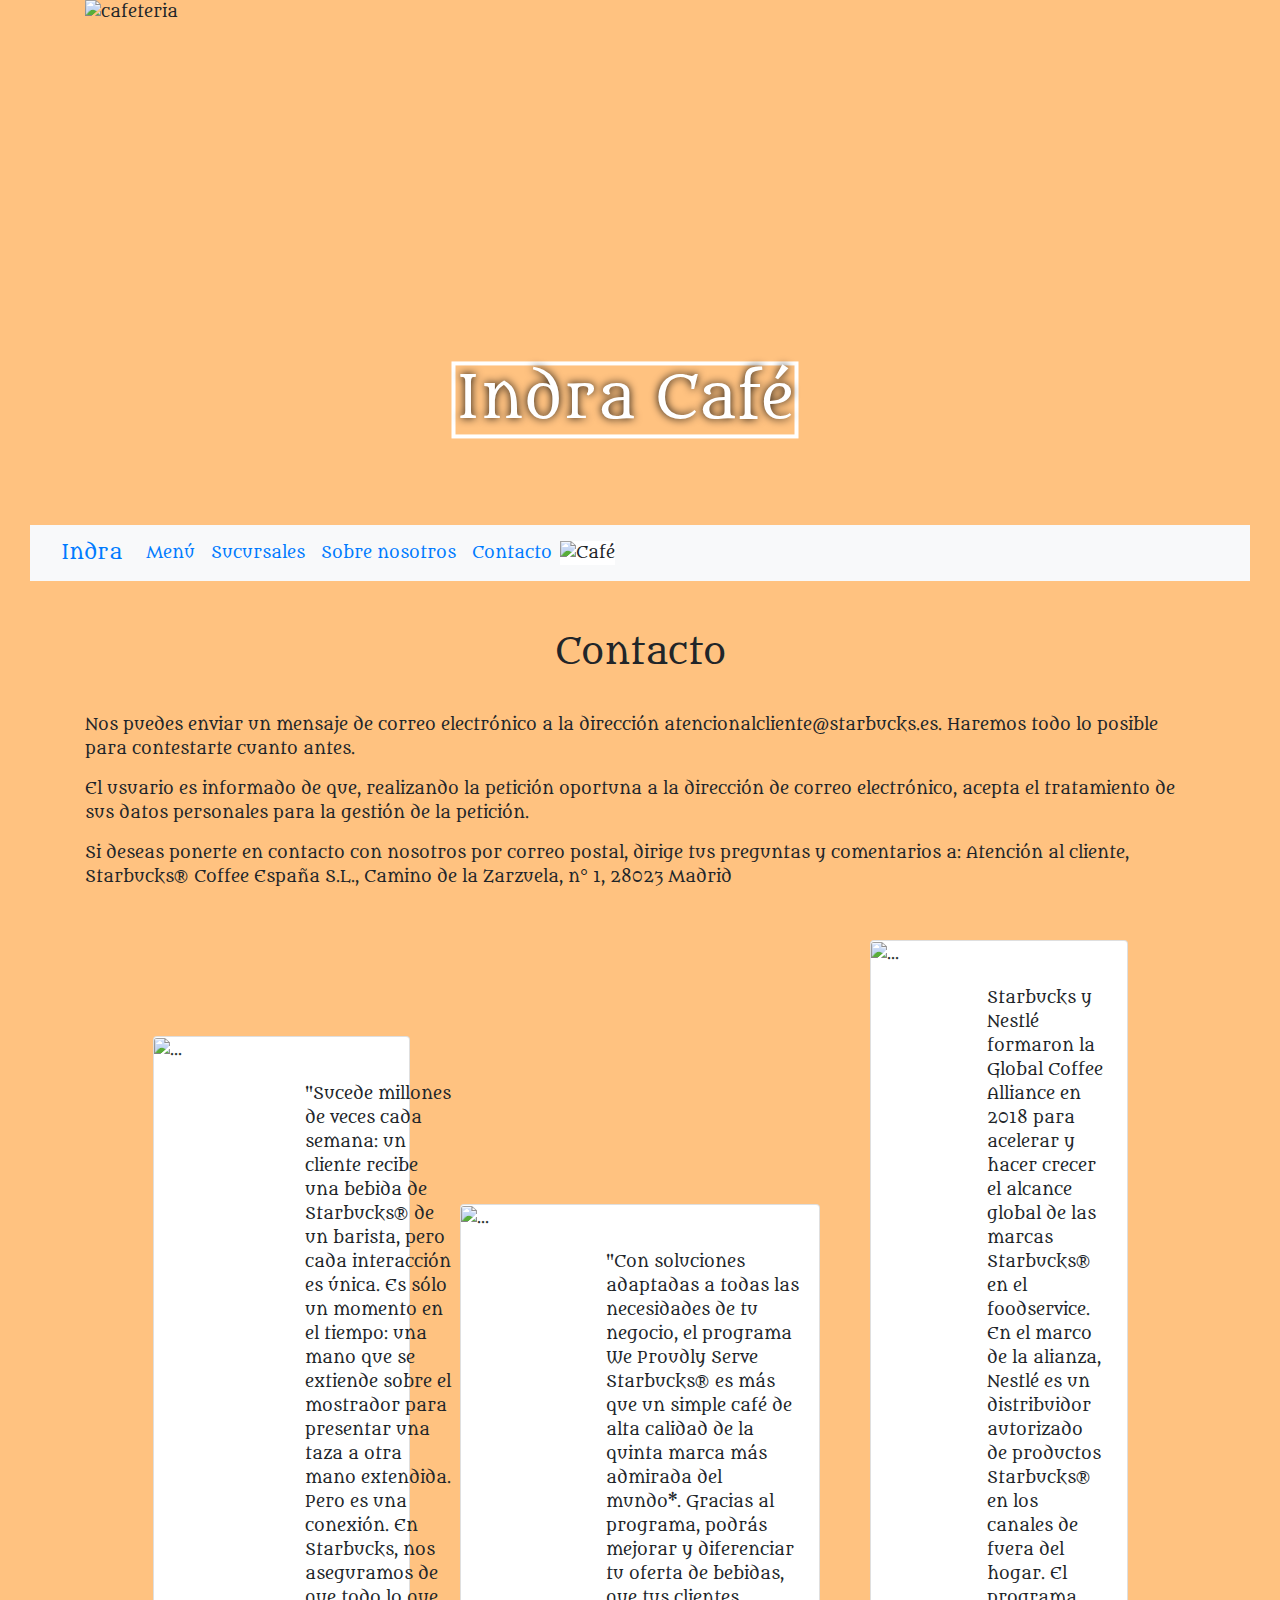
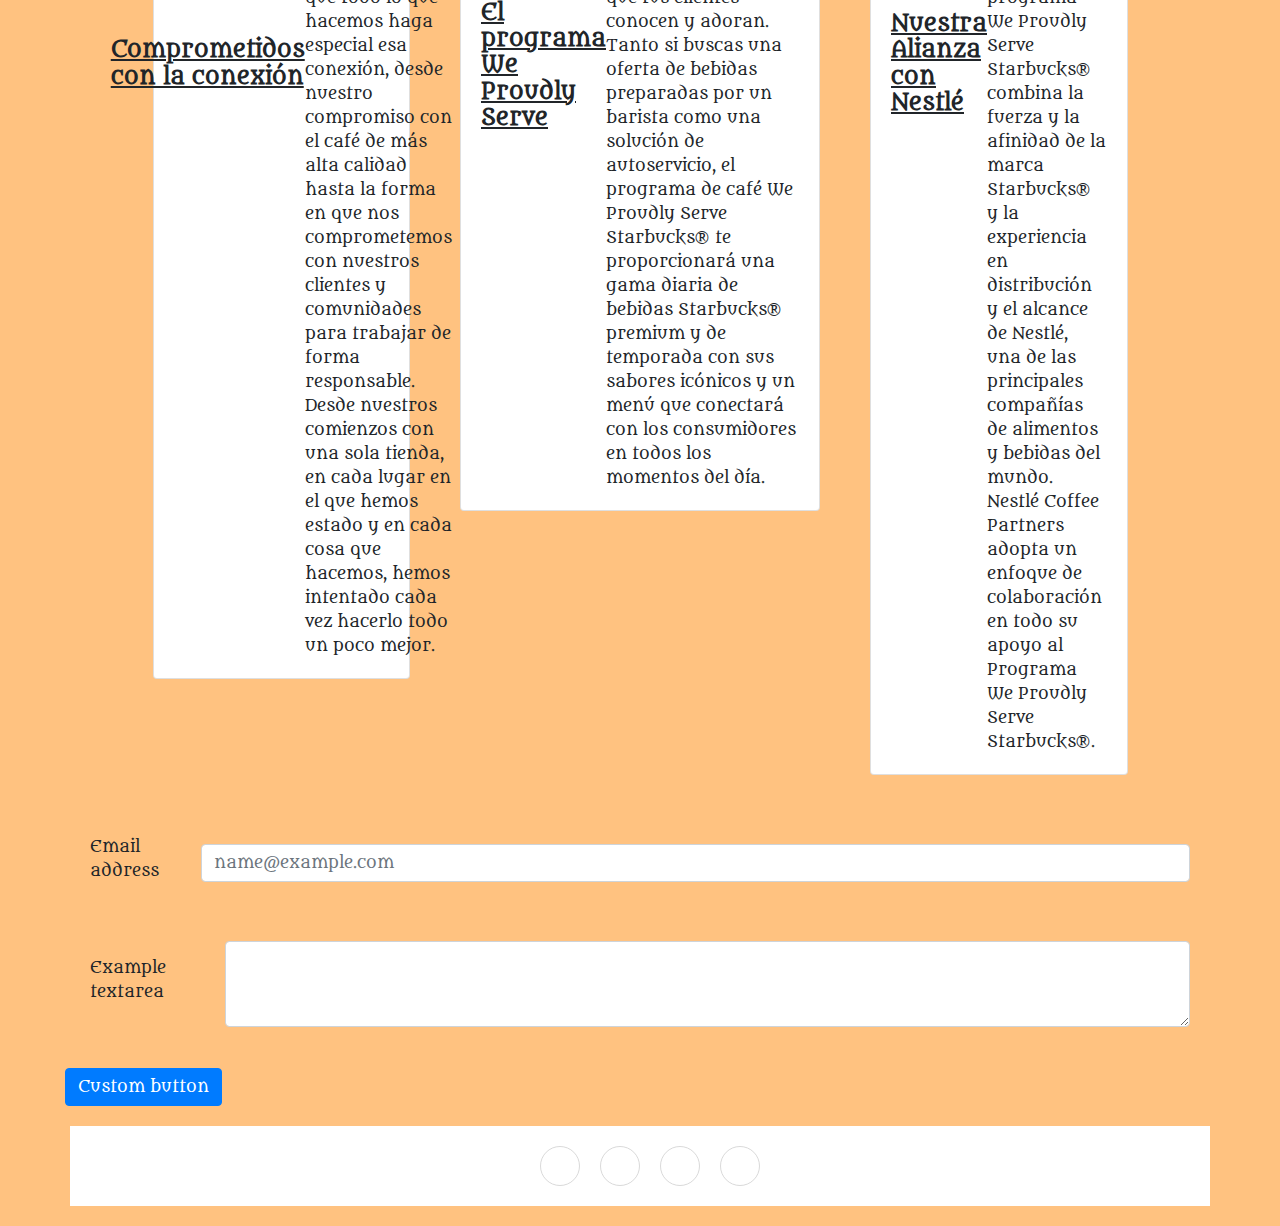
==== pages/contacto.html @ 5f718180 "cambiando" ====
<!DOCTYPE html>
<html lang="en">
<head>
    <meta charset="UTF-8">
    <meta http-equiv="X-UA-Compatible" content="IE=edge">
    <meta name="viewport" content="width=device-width, initial-scale=1.0">
    <title>Contacto</title>

    <link rel="preconnect" href="https://fonts.googleapis.com">
    <link rel="preconnect" href="https://fonts.gstatic.com" crossorigin>
    <link href="https://fonts.googleapis.com/css2?family=Metamorphous&display=swap" rel="stylesheet">
    <link rel="preconnect" href="https://fonts.googleapis.com">
    <link rel="preconnect" href="https://fonts.gstatic.com" crossorigin>
    <link href="https://fonts.googleapis.com/css2?family=Metamorphous&display=swap" rel="stylesheet">
    
    <link rel="preconnect" href="https://fonts.googleapis.com">
    <link rel="preconnect" href="https://fonts.gstatic.com" crossorigin>
    <link href="https://fonts.googleapis.com/css2?family=Julius+Sans+One&family=Metamorphous&display=swap" rel="stylesheet">
    
    <meta charset="utf-8">
    <meta name="viewport" content="width=device-width, initial-scale=1.0">
    <title>Untitled</title>
    <link rel="stylesheet" href="https://cdnjs.cloudflare.com/ajax/libs/twitter-bootstrap/4.1.3/css/bootstrap.min.css">
    <link rel="stylesheet" href="https://cdnjs.cloudflare.com/ajax/libs/ionicons/2.0.1/css/ionicons.min.css">


<!-- CSS only -->
<link href="https://cdn.jsdelivr.net/npm/bootstrap@5.2.2/dist/css/bootstrap.min.css" rel="stylesheet" integrity="sha384-Zenh87qX5JnK2Jl0vWa8Ck2rdkQ2Bzep5IDxbcnCeuOxjzrPF/et3URy9Bv1WTRi" crossorigin="anonymous">



<!-- CSS main -->
<link rel="stylesheet" href="../css/estilo.css"> 

</head>


<body class="bodyContacto col-lg-12 .row-cols-md-3 .col-sm-1" id="body">

    <div class="div_general container noPadding">
        <div  class="hover row noPadding">
            <div class="col-lg-12 col-md-12 col-sm-12 col-xs-12 noPadding">
                <h1>Indra Café</h1 class= "indra">
                <img src="https://cdn.shopify.com/s/files/1/1701/4333/files/Brunswick-East-HQ-Detail.jpg?v=1613578346" alt="cafeteria" class="imagen mx-auto d-block">
            </div>
        </div>
    </div>


    <header class="navegacion">

        <nav class="navbar navbar-expand-lg bg-light">
            <div class="container-fluid">
                <a class="navbar-brand" href="../index.html">Indra</a>
                <button class="navbar-toggler" type="button" data-bs-toggle="collapse" data-bs-target="#navbarText" aria-controls="navbarText" aria-expanded="false" aria-label="Toggle navigation">
                <span class="navbar-toggler-icon"></span>
                </button>
                <div class="collapse navbar-collapse" id="navbarText">
                <ul class="navbar-nav me-auto mb-2 mb-lg-0">
                    <li class="nav-item">
                        <a class="nav-link active" aria-current="page" href="./menu.html">Menú</a>
                    </li>
                    <li class="nav-item">
                        <a class="nav-link" href="./sucursales.html">Sucursales</a>
                    </li>
                    <li class="nav-item">
                        <a class="nav-link" href="./sobreNosotros.html">Sobre nosotros</a>
                    </li>
                    <li>
                        <a class="nav-link" href="./contacto.html">Contacto</a>
                    </li>
                </ul>
                <span class="navbar-text">
                    <img src="https://img2.freepng.es/20180310/eze/kisspng-white-coffee-caffxe8-americano-espresso-ristretto-cartoon-coffee-5aa40d39667595.8534327115207007294197.jpg" class="loguito" alt="Café">
                </span>
                </div>
            </div>
        </nav>

    </header>

    <div>
        <h2>Contacto</h2>
    </div>
    



<div class="container bajada_contacto">
    <div class="row">
        <div class="col">
            <p>Nos puedes enviar un mensaje de correo electrónico a la dirección atencionalcliente@starbucks.es. Haremos todo lo posible para contestarte cuanto antes.</p>
            <p>El usuario es informado de que, realizando la petición oportuna a la dirección de correo electrónico, acepta el tratamiento de sus datos personales para la gestión de la petición.</p>     
            <p>Si deseas ponerte en contacto con nosotros por correo postal, dirige tus preguntas y comentarios a: Atención al cliente, Starbucks® Coffee España S.L., Camino de la Zarzuela, n° 1, 28023 Madrid</p>
        </div>
    </div>
</div>


<section class="rounded mx-auto d-block sec_con">
<div class="row row-cols-1 row-cols-md-3 g-4 tarje justify-content-center">
    <div class="col col-lg-3">
        <div class="card">
            <img src="../images/Foto principal cafeteria.jpeg" class="card-img-top" alt="...">
        <div class="card-body">
            <h5 class="card-title"><ins><strong>Comprometidos con la conexión</strong></ins></h5>
            
            <p class="card-text">"Sucede millones de veces cada semana: un cliente recibe una bebida de Starbucks® de un barista, pero cada interacción es única.



                Es sólo un momento en el tiempo: una mano que se extiende sobre el mostrador para presentar una taza a otra mano extendida. Pero es una conexión.
                
            
                
                En Starbucks, nos aseguramos de que todo lo que hacemos haga especial esa conexión, desde nuestro compromiso con el café de más alta calidad hasta la forma en que nos comprometemos con nuestros clientes y comunidades para trabajar de forma responsable. Desde nuestros comienzos con una sola tienda, en cada lugar en el que hemos estado y en cada cosa que hacemos, hemos intentado cada vez hacerlo todo un poco mejor.</p>
        </div>
    </div>
</div>
    <div class="col col-lg-4">
        <div class="card">
        <img src="../images/Foto principal cafeteria.jpeg" class="card-img-top" alt="...">
        <div class="card-body">
            <h5 class="card-title"><h5><ins><strong>El programa We Proudly Serve</strong></ins></h5>
            <p class="card-text">"Con soluciones adaptadas a todas las necesidades de tu negocio, el programa We Proudly Serve Starbucks® es más que un simple café de alta calidad de la quinta marca más admirada del mundo*. Gracias al programa, podrás mejorar y diferenciar tu oferta de bebidas, que tus clientes conocen y adoran.



                Tanto si buscas una oferta de bebidas preparadas por un barista como una solución de autoservicio, el programa de café We Proudly Serve Starbucks® te proporcionará una gama diaria de bebidas Starbucks® premium y de temporada con sus sabores icónicos y un menú que conectará con los consumidores en todos los momentos del día.</p>
        </div>
    </div>
</div>
    <div class="col col-lg-3">
        <div class="card">
            <img src="../images/Foto principal cafeteria.jpeg" class="card-img-top" alt="...">
            <div class="card-body">
            <h5 class="card-title"><ins><strong>Nuestra Alianza con Nestlé</strong></ins></h5>
            <p class="card-text">Starbucks y Nestlé formaron la Global Coffee Alliance en 2018 para acelerar y hacer crecer el alcance global de las marcas Starbucks® en el foodservice. En el marco de la alianza, Nestlé es un distribuidor autorizado de productos Starbucks® en los canales de fuera del hogar.



                El programa We Proudly Serve Starbucks® combina la fuerza y la afinidad de la marca Starbucks® y la experiencia en distribución y el alcance de Nestlé, una de las principales compañías de alimentos y bebidas del mundo.
                
            
                
                Nestlé Coffee Partners adopta un enfoque de colaboración en todo su apoyo al Programa We Proudly Serve Starbucks®.</p>
        </div>
    </div>
    </div>
</div>

<div class="mb-3">
    <label for="exampleFormControlInput1" class="form-label">Email address</label>
    <input type="email" class="form-control" id="exampleFormControlInput1" placeholder="name@example.com">
</div>
<div class="mb-3">
    <label for="exampleFormControlTextarea1" class="form-label">Example textarea</label>
    <textarea class="form-control" id="exampleFormControlTextarea1" rows="3"></textarea>
</div>


</section>
<!-- End Example Code -->


<button type="button" class="btn btn-primary"
style="--bs-btn-padding-y: .25rem; --bs-btn-padding-x: .5rem; --bs-btn-font-size: .75rem;">
Custom button
</button>



<div class="footer_clean">
    <footer>
        <div class="container">
            <div class="row justify-content-center">
                
                <div class="col-lg-12 col-md-12 col-sm-12 item social justify-content-center"><a href="https://www.facebook.com/"><i class="icon ion-social-facebook"></i></a><a href="https://twitter.com/"><i class="icon ion-social-twitter"></i></a><a href="https://www.snapchat.com/"><i class="icon ion-social-snapchat"></i></a><a href="https://www.instagram.com/"><i class="icon ion-social-instagram"></i></a></div>
            </div>
        </div>
    </footer>
</div>
<script src="https://cdnjs.cloudflare.com/ajax/libs/jquery/3.2.1/jquery.min.js"></script>
<script src="https://cdnjs.cloudflare.com/ajax/libs/twitter-bootstrap/4.1.3/js/bootstrap.bundle.min.js"></script>
</body>



<!-- JavaScript Bundle with Popper -->
<script src="https://cdn.jsdelivr.net/npm/bootstrap@5.2.2/dist/js/bootstrap.bundle.min.js" integrity="sha384-OERcA2EqjJCMA+/3y+gxIOqMEjwtxJY7qPCqsdltbNJuaOe923+mo//f6V8Qbsw3" crossorigin="anonymous"></script>

</body>
</html>
---- css/estilo.css ----
.texto_main {
  margin-top: 60px;
}
.texto_main div article {
  text-align: center;
}

.bajada div h2 {
  font-size: 40px;
}

.tarjetas {
  display: inline-block;
  text-align: center;
}

.card {
  margin: 20px;
}

#carouselExampleFade {
  width: 400px;
  height: 350x;
  padding-bottom: 100px;
  padding-top: 100px;
  margin: auto;
  overflow: hidden;
}

div div div .w-100 {
  border: 9px inset #B0A778;
  border-radius: 0px 0px 0px 30px;
}

/*
.tarje{


    .col{

        .card{

            .card-body{


            }
        }
    }
}*/
.mb-3 {
  margin: 50px;
}

.btn {
  margin-left: 50px;
}

section div div div h5 {
  font-size: 22px;
}

div h2 {
  text-align: center;
  font-size: 35px;
}

.imgDeSN div div .imagenDeSN {
  width: 700px;
  height: 450px;
  margin-top: 45px;
  margin-bottom: 45px;
}

#borderDemo {
  border: 9px inset #B0A778;
  border-radius: 0px 0px 0px 30px;
}

.navbar {
  text-align: center;
}
.navbar div #navbar_text ul {
  display: flex;
  justify-content: center;
}

section {
  padding: 25px;
}
section div {
  display: flex;
  align-items: center;
  justify-content: center;
}
section div .medio {
  display: block;
}
section div .div_dos_sucursal .imagen_sucursal {
  width: 300px;
}

@keyframes rotate-scale-down-diag-1 {
  0% {
    -webkit-transform: scale(1) rotate3d(1, 1, 0, 0deg);
    transform: scale(1) rotate3d(1, 1, 0, 0deg);
  }
  50% {
    -webkit-transform: scale(0.5) rotate3d(1, 1, 0, -180deg);
    transform: scale(0.5) rotate3d(1, 1, 0, -180deg);
  }
  100% {
    -webkit-transform: scale(1) rotate3d(1, 1, 0, -360deg);
    transform: scale(1) rotate3d(1, 1, 0, -360deg);
  }
}
.tarjetas {
  -webkit-animation: rotate-scale-down-diag-1 0.7s linear both;
  animation: rotate-scale-down-diag-1 0.7s linear both;
}

/*
.bodyMenu{

    display: grid;
    grid-template-columns:;
    position: absolute;
}



*/
@media (min-width: 768px) {
  #carouselExampleFade {
    width: 70%;
    height: 350x;
    display: flex;
    justify-content: center;
    padding-bottom: 100px;
  }
  .card {
    display: inline-block;
    margin: 10px;
  }
}
body {
  font-family: "Julius Sans One", sans-serif;
  font-family: "Metamorphous", cursive;
  background-color: burlywood;
  background-color: #FFC280;
}

.hover {
  width: 100%;
  height: 500px;
  overflow: hidden;
  position: relative;
}

.div_general .hover div h1 {
  position: absolute;
  top: 80%;
  left: 50%;
  transform: translate(-50%, -50%);
  color: white;
  z-index: 2;
  border: 4px solid white;
  background: transparent;
  opacity: 1;
  text-align: center;
}

.div_general .hover div img {
  height: 500px;
  width: 100%;
}

div h1 {
  font-size: 3.6rem;
  color: antiquewhite;
  position: absolute;
  top: 40%;
  left: 50%;
  transform: translate(-50%, -50%);
  text-shadow: 0 0 8px black;
  align-items: center;
  justify-content: center;
}

.navbar {
  position: sticky;
  margin-bottom: 50px;
  margin-left: 15px;
  margin-right: 15px;
  cursor: pointer;
}
.navbar div .div ul li {
  text-align: center;
}

.navbar {
  margin: 25px;
}
.navbar div span img {
  height: 65px;
  width: 130px;
  background-color: white;
}

.div_redes a img {
  width: 40px;
  height: 40px;
  background-color: transparent;
  display: inline-block;
}

h2 {
  text-align: center;
  margin-bottom: 40px;
}
h2 p {
  text-align: center;
}

.navbar {
  position: sticky;
  margin-bottom: 50px;
  margin-left: 15px;
  margin-right: 15px;
  cursor: pointer;
}

.footer_clean div {
  margin-top: 20px;
  margin-bottom: 20px;
  background-color: #fff;
  color: #4b4c4d;
}
.footer_clean div div a {
  font-size: 24px;
  width: 40px;
  height: 40px;
  line-height: 40px;
  display: inline-block;
  border-radius: 50%;
  border: 1px solid #ccc;
  margin-left: 20px;
  color: inherit;
  opacity: 0.75;
  text-align: center;
}

.footer_clean div div .item {
  display: flex;
  justify-content: center;
  margin-bottom: 20px;
}

/*# sourceMappingURL=estilo.css.map */
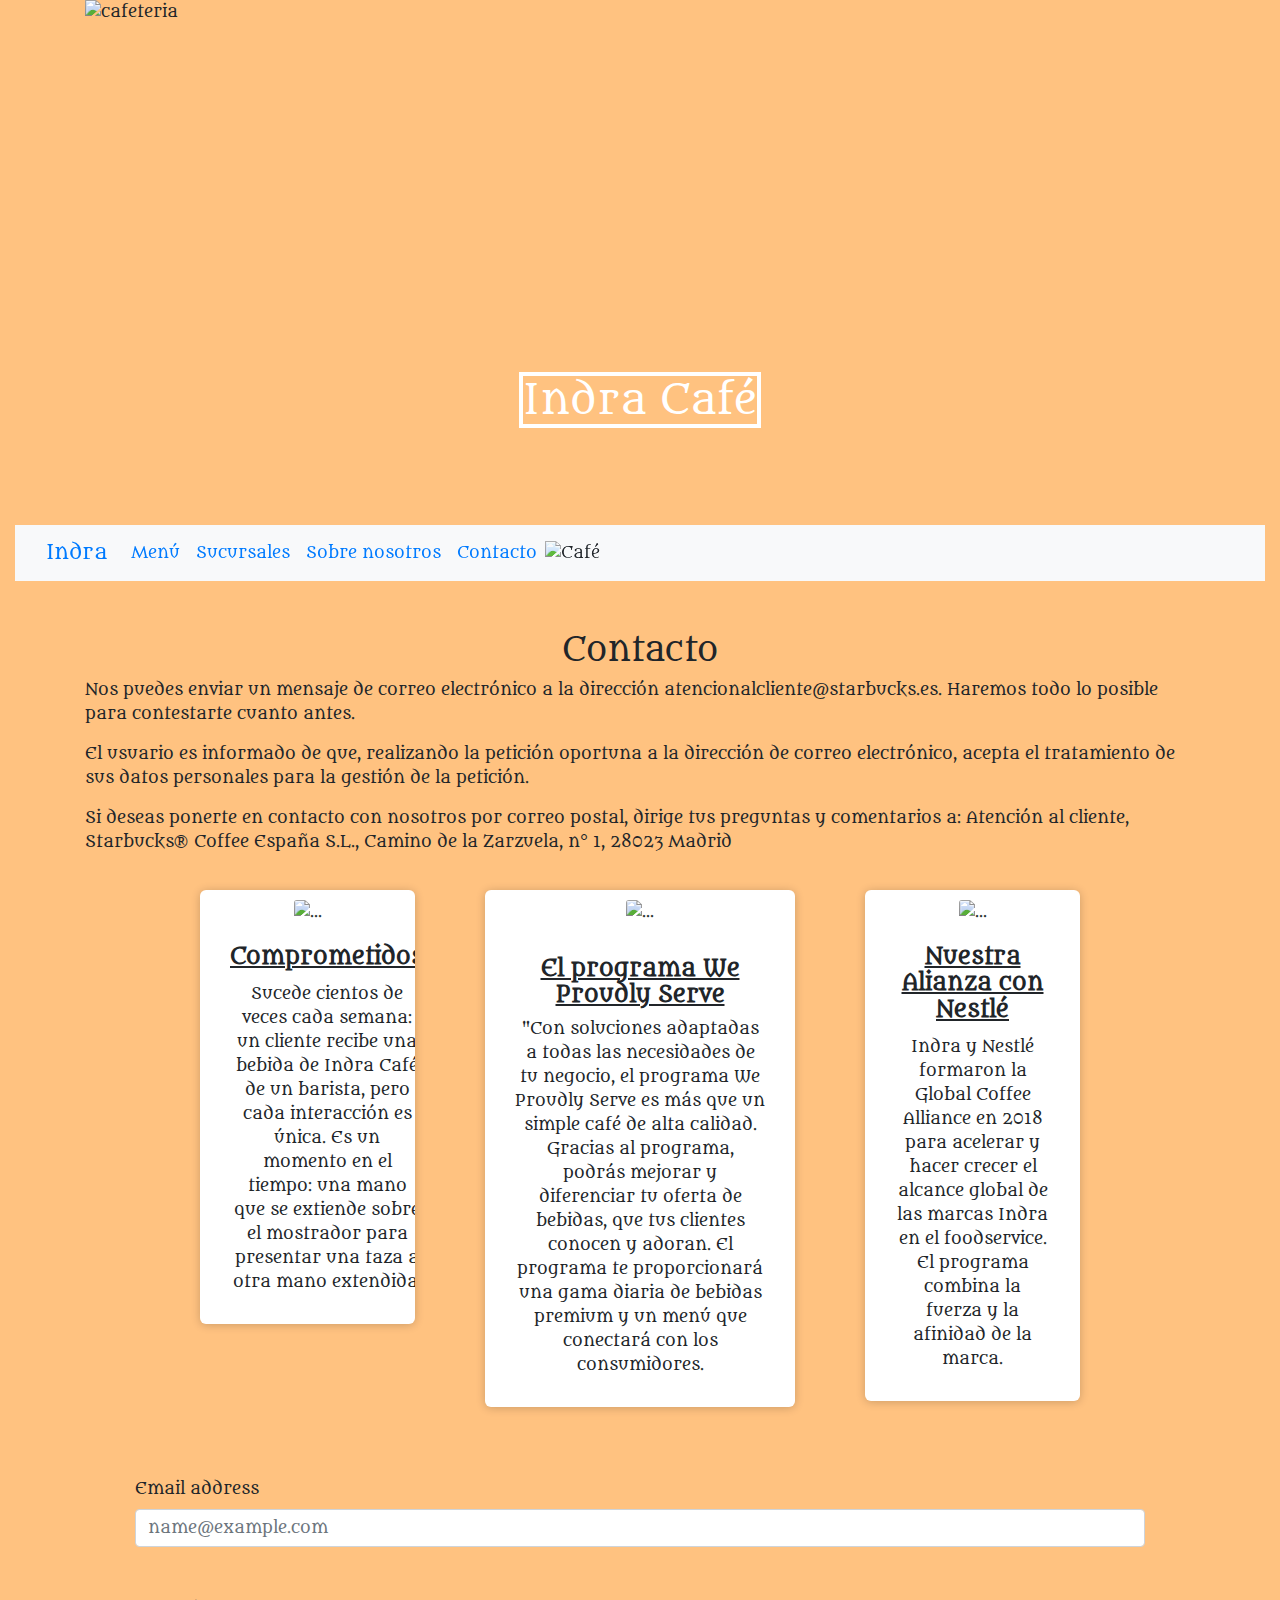
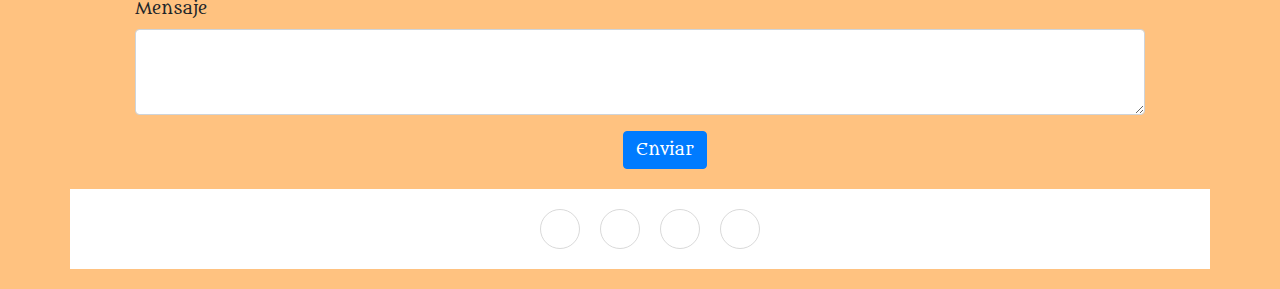
==== commit dabe8faa: "entregafinal" ====
--- a/pages/contacto.html
+++ b/pages/contacto.html
@@ -4,7 +4,10 @@
     <meta charset="UTF-8">
     <meta http-equiv="X-UA-Compatible" content="IE=edge">
     <meta name="viewport" content="width=device-width, initial-scale=1.0">
-    <title>Contacto</title>
+    <meta name="description" content="El mejor café vegano">
+    <meta name="keywords" content="café, cafe, cafeteria, barista, espresso, capuccino, latte, flat white, especialidad, vegano, vegetariano">
+
+    <title>Indra Café - Contacto</title>
 
     <link rel="preconnect" href="https://fonts.googleapis.com">
     <link rel="preconnect" href="https://fonts.gstatic.com" crossorigin>
@@ -49,38 +52,38 @@
 
     <header class="navegacion">
 
-        <nav class="navbar navbar-expand-lg bg-light">
-            <div class="container-fluid">
-                <a class="navbar-brand" href="../index.html">Indra</a>
-                <button class="navbar-toggler" type="button" data-bs-toggle="collapse" data-bs-target="#navbarText" aria-controls="navbarText" aria-expanded="false" aria-label="Toggle navigation">
+    <nav class="navbar navbar-expand-lg bg-light">
+        <div class="container-fluid">
+            <a class="navbar-brand" href="../index.html">Indra</a>
+            <button class="navbar-toggler" type="button" data-bs-toggle="collapse" data-bs-target="#navbarText" aria-controls="navbarText" aria-expanded="false" aria-label="Toggle navigation">
                 <span class="navbar-toggler-icon"></span>
-                </button>
+            </button>
                 <div class="collapse navbar-collapse" id="navbarText">
-                <ul class="navbar-nav me-auto mb-2 mb-lg-0">
-                    <li class="nav-item">
+                    <ul class="navbar-nav me-auto mb-2 mb-lg-0">
+                        <li class="nav-item">
                         <a class="nav-link active" aria-current="page" href="./menu.html">Menú</a>
-                    </li>
-                    <li class="nav-item">
+                        </li>
+                        <li class="nav-item">
                         <a class="nav-link" href="./sucursales.html">Sucursales</a>
-                    </li>
-                    <li class="nav-item">
+                        </li>
+                        <li class="nav-item">
                         <a class="nav-link" href="./sobreNosotros.html">Sobre nosotros</a>
-                    </li>
-                    <li>
+                        </li>
+                        <li>
                         <a class="nav-link" href="./contacto.html">Contacto</a>
-                    </li>
-                </ul>
+                        </li>
+                    </ul>
                 <span class="navbar-text">
                     <img src="https://img2.freepng.es/20180310/eze/kisspng-white-coffee-caffxe8-americano-espresso-ristretto-cartoon-coffee-5aa40d39667595.8534327115207007294197.jpg" class="loguito" alt="Café">
                 </span>
-                </div>
             </div>
-        </nav>
+        </div>
+    </nav>
 
     </header>
 
-    <div>
-        <h2>Contacto</h2>
+    <div class="tituh2">
+        <h2 style="text-align: center;">Contacto</h2>
     </div>
     
 
@@ -97,53 +100,37 @@
 </div>
 
 
-<section class="rounded mx-auto d-block sec_con">
-<div class="row row-cols-1 row-cols-md-3 g-4 tarje justify-content-center">
-    <div class="col col-lg-3">
-        <div class="card">
+<section class="rounded mx-auto d-block sec_con container">
+<div class="row row-cols-1 row-cols-md-3 g-4 justify-content-center">
+    <div class="col col-lg-3 cont">
+        <div class="carda">
             <img src="../images/Foto principal cafeteria.jpeg" class="card-img-top" alt="...">
         <div class="card-body">
-            <h5 class="card-title"><ins><strong>Comprometidos con la conexión</strong></ins></h5>
+            <h5 class="card-title"><ins><strong>Comprometidos</strong></ins></h5>
             
-            <p class="card-text">"Sucede millones de veces cada semana: un cliente recibe una bebida de Starbucks® de un barista, pero cada interacción es única.
+            <p class="card-text">Sucede cientos de veces cada semana: un cliente recibe una bebida de Indra Café de un barista, pero cada interacción es única.
 
 
 
-                Es sólo un momento en el tiempo: una mano que se extiende sobre el mostrador para presentar una taza a otra mano extendida. Pero es una conexión.
-                
-            
-                
-                En Starbucks, nos aseguramos de que todo lo que hacemos haga especial esa conexión, desde nuestro compromiso con el café de más alta calidad hasta la forma en que nos comprometemos con nuestros clientes y comunidades para trabajar de forma responsable. Desde nuestros comienzos con una sola tienda, en cada lugar en el que hemos estado y en cada cosa que hacemos, hemos intentado cada vez hacerlo todo un poco mejor.</p>
+                Es un momento en el tiempo: una mano que se extiende sobre el mostrador para presentar una taza a otra mano extendida.</p>
         </div>
     </div>
 </div>
-    <div class="col col-lg-4">
-        <div class="card">
+    <div class="col col-lg-4 cont">
+        <div class="carda">
         <img src="../images/Foto principal cafeteria.jpeg" class="card-img-top" alt="...">
         <div class="card-body">
             <h5 class="card-title"><h5><ins><strong>El programa We Proudly Serve</strong></ins></h5>
-            <p class="card-text">"Con soluciones adaptadas a todas las necesidades de tu negocio, el programa We Proudly Serve Starbucks® es más que un simple café de alta calidad de la quinta marca más admirada del mundo*. Gracias al programa, podrás mejorar y diferenciar tu oferta de bebidas, que tus clientes conocen y adoran.
-
-
-
-                Tanto si buscas una oferta de bebidas preparadas por un barista como una solución de autoservicio, el programa de café We Proudly Serve Starbucks® te proporcionará una gama diaria de bebidas Starbucks® premium y de temporada con sus sabores icónicos y un menú que conectará con los consumidores en todos los momentos del día.</p>
+            <p class="card-text">"Con soluciones adaptadas a todas las necesidades de tu negocio, el programa We Proudly Serve es más que un simple café de alta calidad. Gracias al programa, podrás mejorar y diferenciar tu oferta de bebidas, que tus clientes conocen y adoran. El programa te proporcionará una gama diaria de bebidas premium y un menú que conectará con los consumidores.</p>
         </div>
     </div>
 </div>
-    <div class="col col-lg-3">
-        <div class="card">
+    <div class="col col-lg-3 cont">
+        <div class="carda">
             <img src="../images/Foto principal cafeteria.jpeg" class="card-img-top" alt="...">
             <div class="card-body">
             <h5 class="card-title"><ins><strong>Nuestra Alianza con Nestlé</strong></ins></h5>
-            <p class="card-text">Starbucks y Nestlé formaron la Global Coffee Alliance en 2018 para acelerar y hacer crecer el alcance global de las marcas Starbucks® en el foodservice. En el marco de la alianza, Nestlé es un distribuidor autorizado de productos Starbucks® en los canales de fuera del hogar.
-
-
-
-                El programa We Proudly Serve Starbucks® combina la fuerza y la afinidad de la marca Starbucks® y la experiencia en distribución y el alcance de Nestlé, una de las principales compañías de alimentos y bebidas del mundo.
-                
-            
-                
-                Nestlé Coffee Partners adopta un enfoque de colaboración en todo su apoyo al Programa We Proudly Serve Starbucks®.</p>
+            <p class="card-text">Indra y Nestlé formaron la Global Coffee Alliance en 2018 para acelerar y hacer crecer el alcance global de las marcas Indra en el foodservice. El programa combina la fuerza y la afinidad de la marca.</p>
         </div>
     </div>
     </div>
@@ -154,7 +141,7 @@
     <input type="email" class="form-control" id="exampleFormControlInput1" placeholder="name@example.com">
 </div>
 <div class="mb-3">
-    <label for="exampleFormControlTextarea1" class="form-label">Example textarea</label>
+    <label for="exampleFormControlTextarea1" class="form-label">Mensaje</label>
     <textarea class="form-control" id="exampleFormControlTextarea1" rows="3"></textarea>
 </div>
 
@@ -162,12 +149,12 @@
 </section>
 <!-- End Example Code -->
 
-
-<button type="button" class="btn btn-primary"
-style="--bs-btn-padding-y: .25rem; --bs-btn-padding-x: .5rem; --bs-btn-font-size: .75rem;">
-Custom button
+<div class="boton">
+<button type="button" class="btn btn-primary justify-content-center"
+style="--bs-btn-padding-y: .25rem; --bs-btn-padding-x: .5rem; --bs-btn-font-size: .75rem; text-align: center">
+Enviar
 </button>
-
+</div>
 
 
 <div class="footer_clean">
--- a/css/estilo.css
+++ b/css/estilo.css
@@ -9,13 +9,15 @@
   font-size: 40px;
 }
 
-.tarjetas {
-  display: inline-block;
-  text-align: center;
-}
-
-.card {
-  margin: 20px;
+.texto_main {
+  margin-top: 60px;
+}
+.texto_main div article {
+  text-align: center;
+}
+
+.bajada div h2 {
+  font-size: 40px;
 }
 
 #carouselExampleFade {
@@ -27,26 +29,118 @@
   overflow: hidden;
 }
 
-div div div .w-100 {
-  border: 9px inset #B0A778;
-  border-radius: 0px 0px 0px 30px;
-}
-
-/*
-.tarje{
-
-
-    .col{
-
-        .card{
-
-            .card-body{
-
-
-            }
-        }
-    }
-}*/
+.h2_de_menu {
+  text-align: center;
+}
+
+/*Cards*/
+.container-card {
+  width: 100vw;
+}
+
+.title-cards {
+  width: 100%;
+  max-width: 1080px;
+  margin: auto;
+  padding: 20px;
+  margin-top: 20px;
+  text-align: center;
+  color: black;
+}
+
+.card {
+  width: 100%;
+  height: 500px;
+  margin: 20px;
+  border-radius: 6px;
+  overflow: hidden;
+  background: #fff;
+  box-shadow: 0px 1px 10px rgba(0, 0, 0, 0.2);
+  transition: all 400ms ease-out;
+  cursor: default;
+}
+
+.card:hover {
+  box-shadow: 5px 5px 20px rgba(0, 0, 0, 0.4);
+  transform: translateY(-3%);
+}
+
+.card img {
+  width: 100%;
+  height: 210px;
+}
+.card .contenido-card {
+  padding: 15px;
+  text-align: center;
+}
+.card .contenido-card h3 {
+  margin-bottom: 15px;
+  color: #7a7a7a;
+}
+.card .contenido-card p {
+  line-height: 1.8;
+  color: #6a6a6a;
+  font-size: 14px;
+  margin-bottom: 5px;
+}
+.card .contenido-card a {
+  display: inline-block;
+  padding: 10px;
+  margin-top: 10px;
+  text-decoration: none;
+  color: #2fb4cc;
+  border: 1px solid #2fb4cc;
+  border-radius: 4px;
+  transition: all 400ms ease;
+  margin-bottom: 5px;
+}
+.card .contenido-card a:hover {
+  background: #2fb4cc;
+  color: #fff;
+}
+
+.flex-container {
+  flex-wrap: wrap;
+}
+
+@media only screen and (min-width: 320px) and (max-width: 768px) {
+  .container-card1 {
+    flex-wrap: wrap;
+  }
+  .card1 {
+    margin: 15px;
+  }
+}
+.container-card {
+  width: 90%;
+  max-width: 400px;
+}
+
+@media (min-width: 852px) {
+  .container-card {
+    width: 100%;
+    max-width: 1100px;
+    margin: auto;
+    display: flex;
+  }
+}
+.card {
+  width: 100%;
+  height: 500px;
+  margin: 20px;
+  border-radius: 6px;
+  overflow: hidden;
+  background: #fff;
+  box-shadow: 0px 1px 10px rgba(0, 0, 0, 0.2);
+  transition: all 400ms ease-out;
+  cursor: default;
+}
+
+.bodyContacto {
+  margin: 0;
+  padding: 0;
+}
+
 .mb-3 {
   margin: 50px;
 }
@@ -55,18 +149,48 @@
   margin-left: 50px;
 }
 
+section div div {
+  text-align: center;
+}
 section div div div h5 {
   font-size: 22px;
 }
-
-div h2 {
+.boton {
+  display: flex;
+  justify-content: center;
+}
+
+.carda:hover {
+  box-shadow: 5px 5px 20px rgba(0, 0, 0, 0.4);
+  transform: translateY(-3%);
+}
+
+.carda img {
+  width: 100%;
+  height: 210px;
+}
+
+.carda {
+  width: auto;
+  height: auto;
+  margin: 20px;
+  border-radius: 6px;
+  overflow: hidden;
+  background: #fff;
+  box-shadow: 0px 1px 10px rgba(0, 0, 0, 0.2);
+  transition: all 400ms ease-out;
+  cursor: default;
+  padding: 10px;
+}
+
+Nosotros div h2 {
   text-align: center;
   font-size: 35px;
 }
 
-.imgDeSN div div .imagenDeSN {
-  width: 700px;
-  height: 450px;
+.imgDeSN .ima1_sn .ima2_sn img {
+  width: 900px;
+  height: 750px;
   margin-top: 45px;
   margin-bottom: 45px;
 }
@@ -76,29 +200,83 @@
   border-radius: 0px 0px 0px 30px;
 }
 
-.navbar {
-  text-align: center;
-}
-.navbar div #navbar_text ul {
-  display: flex;
-  justify-content: center;
-}
-
-section {
+.sec_con div .card-body {
+  display: inline-block;
+}
+
+.sec_suc {
   padding: 25px;
 }
-section div {
-  display: flex;
-  align-items: center;
-  justify-content: center;
-}
-section div .medio {
+.sec_suc .div_suc .medio {
   display: block;
 }
-section div .div_dos_sucursal .imagen_sucursal {
+
+.div_dos_sucursal .imagen_sucursal {
+  display: none;
+}
+
+.map_suc {
   width: 300px;
 }
 
+@media (min-width: 768px) {
+  .sec_suc {
+    padding: 25px;
+    border: 0, 2cm;
+    border-color: black;
+    border-style: solid;
+    margin-bottom: 20px;
+  }
+  .sec_suc .div_suc {
+    display: flex;
+    align-items: center;
+    justify-content: center;
+  }
+  .sec_suc .div_suc .medio {
+    display: block;
+  }
+  .sec_suc .div_suc .div_dos_sucursal {
+    text-align: center;
+  }
+  .sec_suc .div_suc .div_dos_sucursal .map_suc {
+    width: 300px;
+  }
+  .sec_suc .div_suc .div_dos_sucursal .imagen_sucursal {
+    display: block;
+    width: 500px;
+    height: 300px;
+  }
+}
+@media (min-width: 1000px) {
+  .sec_suc {
+    padding: 25px;
+    border: 0, 2cm;
+    border-color: black;
+    border-style: solid;
+    margin-bottom: 20px;
+  }
+  .sec_suc .div_suc {
+    display: flex;
+    align-items: center;
+    justify-content: center;
+  }
+  .sec_suc .div_suc .medio {
+    display: block;
+  }
+  .sec_suc .div_suc .div_dos_sucursal {
+    text-align: center;
+  }
+  .sec_suc .div_suc .div_dos_sucursal .map_suc {
+    text-align: center;
+    width: 300px;
+    text-align: center;
+  }
+  .sec_suc .div_suc .div_dos_sucursal .imagen_sucursal {
+    display: block;
+    width: 500px;
+    height: 300px;
+  }
+}
 @keyframes rotate-scale-down-diag-1 {
   0% {
     -webkit-transform: scale(1) rotate3d(1, 1, 0, 0deg);
@@ -118,17 +296,6 @@
   animation: rotate-scale-down-diag-1 0.7s linear both;
 }
 
-/*
-.bodyMenu{
-
-    display: grid;
-    grid-template-columns:;
-    position: absolute;
-}
-
-
-
-*/
 @media (min-width: 768px) {
   #carouselExampleFade {
     width: 70%;
@@ -149,8 +316,7 @@
   background-color: #FFC280;
 }
 
-.hover {
-  width: 100%;
+.div_general .hover {
   height: 500px;
   overflow: hidden;
   position: relative;
@@ -173,10 +339,9 @@
   height: 500px;
   width: 100%;
 }
-
-div h1 {
+.div_general .hover div div h1 {
   font-size: 3.6rem;
-  color: antiquewhite;
+  color: white;
   position: absolute;
   top: 40%;
   left: 50%;
@@ -187,23 +352,16 @@
 }
 
 .navbar {
-  position: sticky;
-  margin-bottom: 50px;
-  margin-left: 15px;
-  margin-right: 15px;
-  cursor: pointer;
-}
-.navbar div .div ul li {
-  text-align: center;
-}
-
-.navbar {
   margin: 25px;
 }
 .navbar div span img {
   height: 65px;
   width: 130px;
   background-color: white;
+}
+
+section div h2 {
+  text-align: center;
 }
 
 .div_redes a img {
@@ -213,11 +371,16 @@
   display: inline-block;
 }
 
-h2 {
+.footer_clean div div .item {
+  display: flex;
+  justify-content: center;
+  margin-bottom: 20px;
+}
+.footer_clean div h2 {
   text-align: center;
   margin-bottom: 40px;
 }
-h2 p {
+.footer_clean div h2 p {
   text-align: center;
 }
 
@@ -228,6 +391,14 @@
   margin-right: 15px;
   cursor: pointer;
 }
+.navbar div .div ul li {
+  text-align: center;
+  position: sticky;
+  margin-bottom: 50px;
+  margin-left: 15px;
+  margin-right: 15px;
+  cursor: pointer;
+}
 
 .footer_clean div {
   margin-top: 20px;
@@ -235,7 +406,7 @@
   background-color: #fff;
   color: #4b4c4d;
 }
-.footer_clean div div a {
+.footer_clean div a {
   font-size: 24px;
   width: 40px;
   height: 40px;
@@ -249,10 +420,9 @@
   text-align: center;
 }
 
-.footer_clean div div .item {
-  display: flex;
-  justify-content: center;
-  margin-bottom: 20px;
+span .loguito {
+  filter: brightness(1.1);
+  mix-blend-mode: multiply;
 }
 
 /*# sourceMappingURL=estilo.css.map */
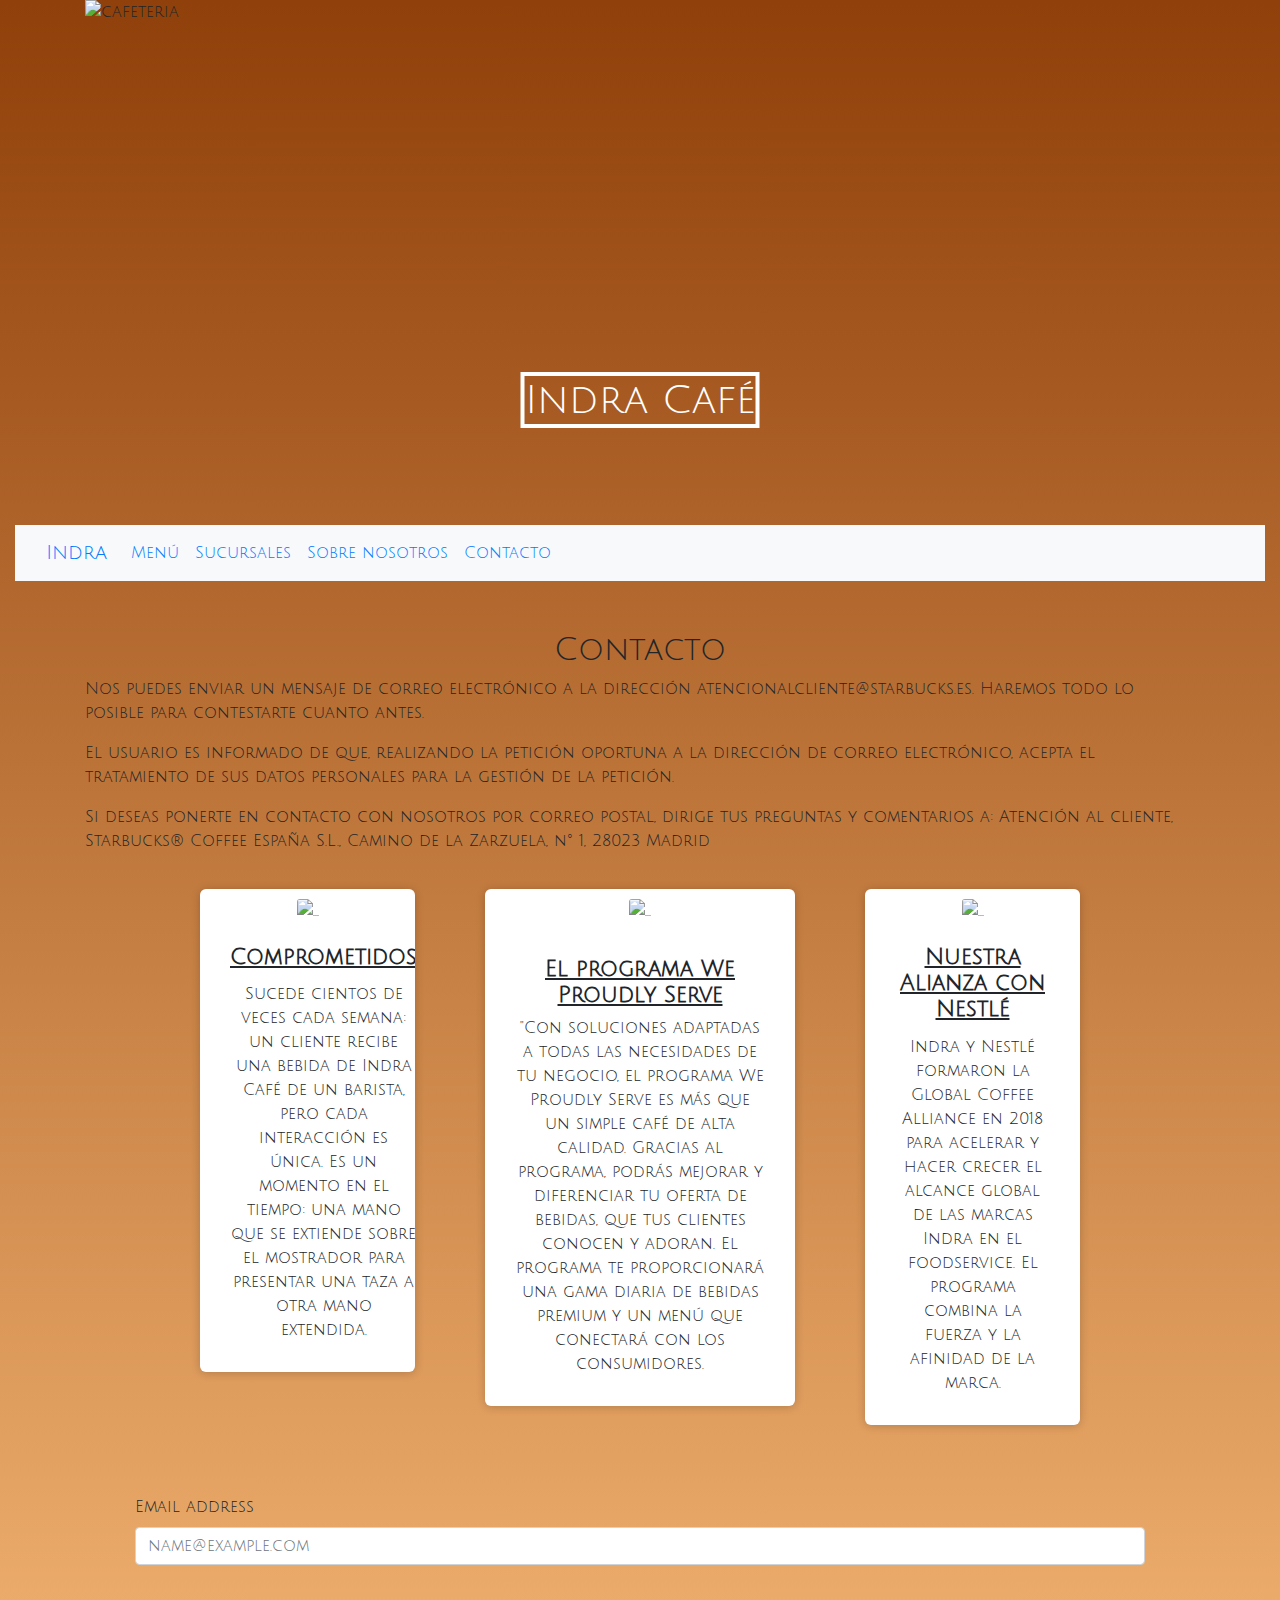
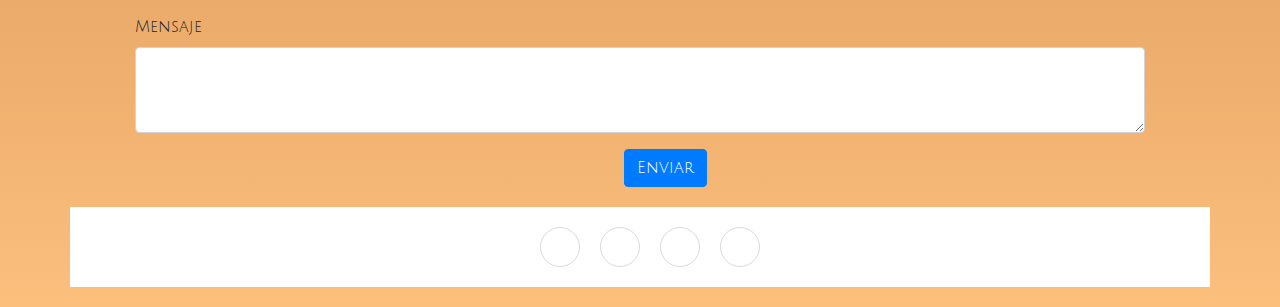
==== commit fbd131a9: "Correciones realizadas en HTML y CSS" ====
--- a/pages/contacto.html
+++ b/pages/contacto.html
@@ -52,33 +52,30 @@
 
     <header class="navegacion">
 
-    <nav class="navbar navbar-expand-lg bg-light">
-        <div class="container-fluid">
-            <a class="navbar-brand" href="../index.html">Indra</a>
-            <button class="navbar-toggler" type="button" data-bs-toggle="collapse" data-bs-target="#navbarText" aria-controls="navbarText" aria-expanded="false" aria-label="Toggle navigation">
+        <nav class="navbar navbar-expand-lg bg-light">
+            <div class="container-fluid">
+                <a class="navbar-brand" href="../index.html">Indra</a>
+                <button class="navbar-toggler" type="button" data-bs-toggle="collapse" data-bs-target="#navbarText" aria-controls="navbarText" aria-expanded="false" aria-label="Toggle navigation">
                 <span class="navbar-toggler-icon"></span>
-            </button>
+                </button>
                 <div class="collapse navbar-collapse" id="navbarText">
-                    <ul class="navbar-nav me-auto mb-2 mb-lg-0">
-                        <li class="nav-item">
+                <ul class="navbar-nav me-auto mb-2 mb-lg-0">
+                    <li class="nav-item">
                         <a class="nav-link active" aria-current="page" href="./menu.html">Menú</a>
-                        </li>
-                        <li class="nav-item">
+                    </li>
+                    <li class="nav-item">
                         <a class="nav-link" href="./sucursales.html">Sucursales</a>
-                        </li>
-                        <li class="nav-item">
+                    </li>
+                    <li class="nav-item">
                         <a class="nav-link" href="./sobreNosotros.html">Sobre nosotros</a>
-                        </li>
-                        <li>
+                    </li>
+                    <li>
                         <a class="nav-link" href="./contacto.html">Contacto</a>
-                        </li>
-                    </ul>
-                <span class="navbar-text">
-                    <img src="https://img2.freepng.es/20180310/eze/kisspng-white-coffee-caffxe8-americano-espresso-ristretto-cartoon-coffee-5aa40d39667595.8534327115207007294197.jpg" class="loguito" alt="Café">
-                </span>
+                    </li>
+                </ul>
+                </div>
             </div>
-        </div>
-    </nav>
+        </nav>
 
     </header>
 
@@ -104,7 +101,7 @@
 <div class="row row-cols-1 row-cols-md-3 g-4 justify-content-center">
     <div class="col col-lg-3 cont">
         <div class="carda">
-            <img src="../images/Foto principal cafeteria.jpeg" class="card-img-top" alt="...">
+            <img src="https://www.franquiciasdecafe.com.mx/wp-content/uploads/2013/09/servicio-en-cafeteria.jpg" class="card-img-top" alt="...">
         <div class="card-body">
             <h5 class="card-title"><ins><strong>Comprometidos</strong></ins></h5>
             
@@ -118,7 +115,7 @@
 </div>
     <div class="col col-lg-4 cont">
         <div class="carda">
-        <img src="../images/Foto principal cafeteria.jpeg" class="card-img-top" alt="...">
+        <img src="https://cdn2.cocinadelirante.com/sites/default/files/styles/gallerie/public/images/2019/06/tomar-cafe-no-hace-dano-al-corazon.jpg" class="card-img-top" alt="...">
         <div class="card-body">
             <h5 class="card-title"><h5><ins><strong>El programa We Proudly Serve</strong></ins></h5>
             <p class="card-text">"Con soluciones adaptadas a todas las necesidades de tu negocio, el programa We Proudly Serve es más que un simple café de alta calidad. Gracias al programa, podrás mejorar y diferenciar tu oferta de bebidas, que tus clientes conocen y adoran. El programa te proporcionará una gama diaria de bebidas premium y un menú que conectará con los consumidores.</p>
@@ -127,7 +124,7 @@
 </div>
     <div class="col col-lg-3 cont">
         <div class="carda">
-            <img src="../images/Foto principal cafeteria.jpeg" class="card-img-top" alt="...">
+            <img src="https://cdn.forbes.com.mx/2020/10/NESCAFE-TASTERS-1.jpg" class="card-img-top" alt="...">
             <div class="card-body">
             <h5 class="card-title"><ins><strong>Nuestra Alianza con Nestlé</strong></ins></h5>
             <p class="card-text">Indra y Nestlé formaron la Global Coffee Alliance en 2018 para acelerar y hacer crecer el alcance global de las marcas Indra en el foodservice. El programa combina la fuerza y la afinidad de la marca.</p>
--- a/css/estilo.css
+++ b/css/estilo.css
@@ -311,9 +311,8 @@
 }
 body {
   font-family: "Julius Sans One", sans-serif;
-  font-family: "Metamorphous", cursive;
-  background-color: burlywood;
-  background-color: #FFC280;
+  background: rgb(252, 191, 124);
+  background: linear-gradient(0deg, rgb(252, 191, 124) 0%, rgb(144, 64, 10) 100%);
 }
 
 .div_general .hover {
